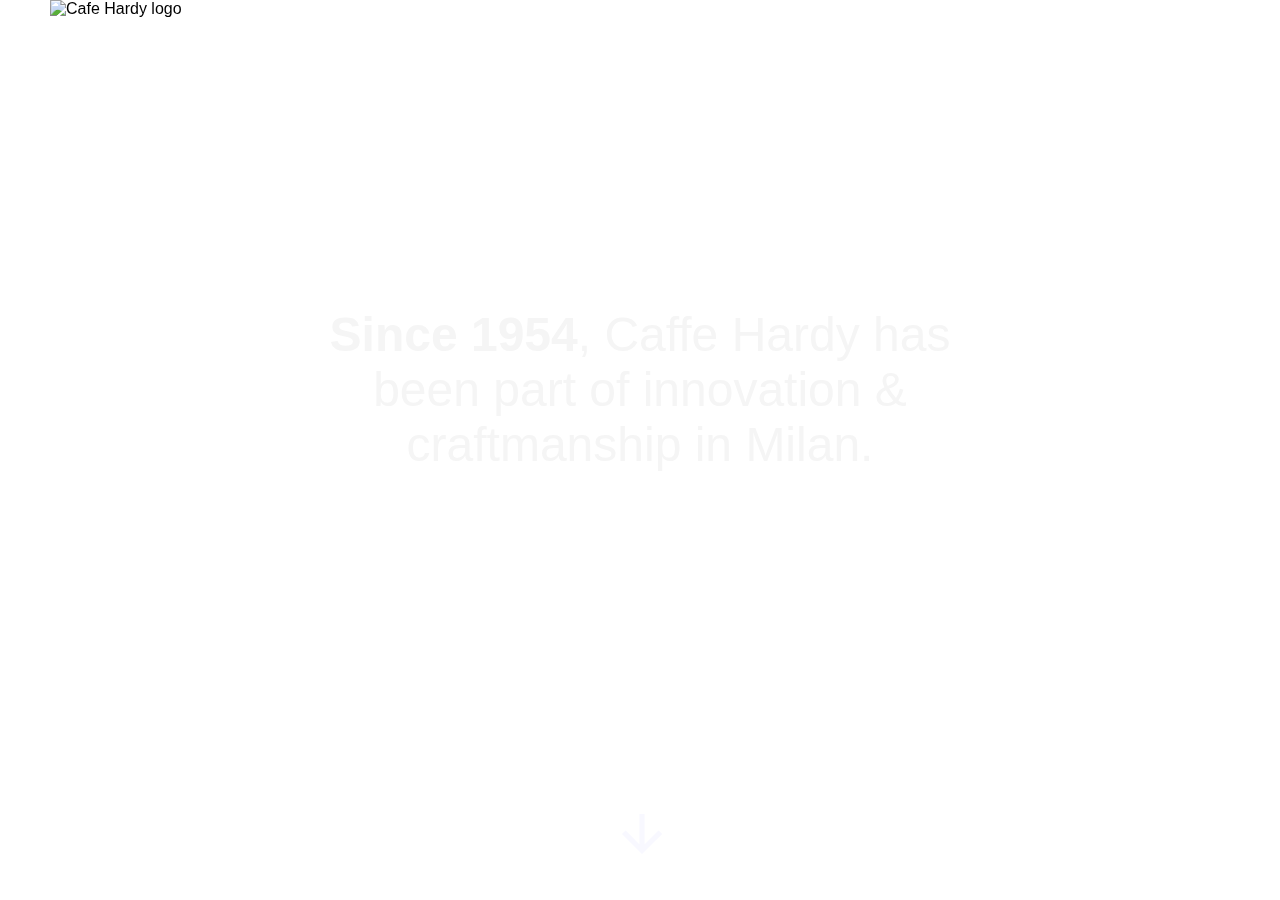
==== index.html @ 8653a629 "Responsiveness & Animation" ====
<!DOCTYPE html>
<html lang="en">

<head>
  <meta charset="UTF-8">
  <title>Caffe Hardy | Homepage</title>
  <link rel="stylesheet" href="style.css">
  <meta name="viewport" content="width=device-width,initial-scale=1.0">
  <link href="https://fonts.googleapis.com/icon?family=Material+Icons" rel="stylesheet">
</head>

<body>

  <!-- video -->
  
  <video autoplay muted loop id="myVideo">
    <source src="images/coffee-bean-mixing.mp4" type="video/mp4">
    Your browser does not support HTML5 video.
  </video>
 
  <!-- Header -->
  
  
  <header>
   
    <div class="logo">
      <img src="images/CH_Logo.jpg" alt="Cafe Hardy logo" width="125">
    </div>
    
    <div class="menu">
     
      <a href="#"><img src="images/CH_Menu.png" alt=""></a>
    </div>
    
  </header>
  
  <!-- Main -->
  
  <main class="container">
    <h1 class="main-heading"><span>Since 1954</span>, Caffe Hardy has been part of innovation & craftmanship in Milan.</h1>
    
    <div class="call-to-action">
      <a href="" class="cta">become a hardy cafe</a>
      <a href="" class="cta">buy coffee</a>
    </div>
  </main>
  
  <!-- Footer -->
  
  <footer>
    <a class="material-icons button-down">arrow_downward</a>
  </footer>
  
</body>
</html>
---- style.css ----
* {
  box-sizing: border-box;
  margin: 0;
  font-family: 'Helvetica', sans-serif;
}

#myVideo {
  position: fixed;
  right: 0;
  bottom: 0;
  min-height: 100vh;
  min-width: 100%;
  z-index: -1;
}

/* Header Style */

.logo {
  position: fixed;
  top: 0;
  left: 50px;
}

.menu {
  position: fixed;
  top: 75px;
  right: 50px;
}

/* Main */

.container {
  min-height: 100vh;
  
  display: flex;
  flex-flow: column nowrap;
  justify-content: center;
  align-items: center;
}

.main-heading {
  
  max-width: 700px;
  font-size: 3em;
  color: whitesmoke;
  font-weight: lighter;
  text-align: center;
}

.main-heading span {
  font-weight: bold
}

/* MEDIA QUERY : HEADING */

@media (max-width:1200px) {
  .main-heading {
    width: 90vw;
  }
}

@media (max-width:750px) {
  .main-heading {
    
    font-size: 2.5em;
    width: 90vw;
  }
}

/* CTA SECTION */

.call-to-action {
  display: flex;
  flex-flow: row nowrap;
  justify-content: center;
  align-items: center;
  
  
  margin-top: 50px;
}

.call-to-action :nth-child(2) {
  margin-left: 50px;
}

.cta {
  width: 310px;
  padding: 25px;
  text-align: center;
  
  color: white;
  text-decoration: none;
  text-transform: uppercase;
  border: 2px solid white;
  border-radius: 3px;
  
  letter-spacing: 2px;
}

.cta:hover {
  
  background-color: white;
  color: black;
  transition: all 300ms ease-in-out;
}

/* MEDIA QUERIES */
@media (max-width:750px) {
  .call-to-action {
    
      flex-flow: column nowrap;
      align-content: center;
  }
  
  .cta {
    margin: 0;
  }
  .call-to-action :nth-child(2) {
    margin: 50px 0 0 0;
  }
}

/* FOOTER */

footer {
    position: fixed;
    bottom: 0;
    left: calc(50% - 10px);
    
    margin-bottom: 50px;
}

.button-down {
  transform: scale(2.5);
  color: ghostwhite;
  
  /* animation */
  
  animation-name: up-down;
  animation-duration: 1s;
  animation-iteration-count: infinite;
  animation-timing-function: ease-in-out;
}

@keyframes up-down {
  0% {
    margin-bottom: 50px;
  }
  100% {
    margin-bottom: 25px;
  }
}
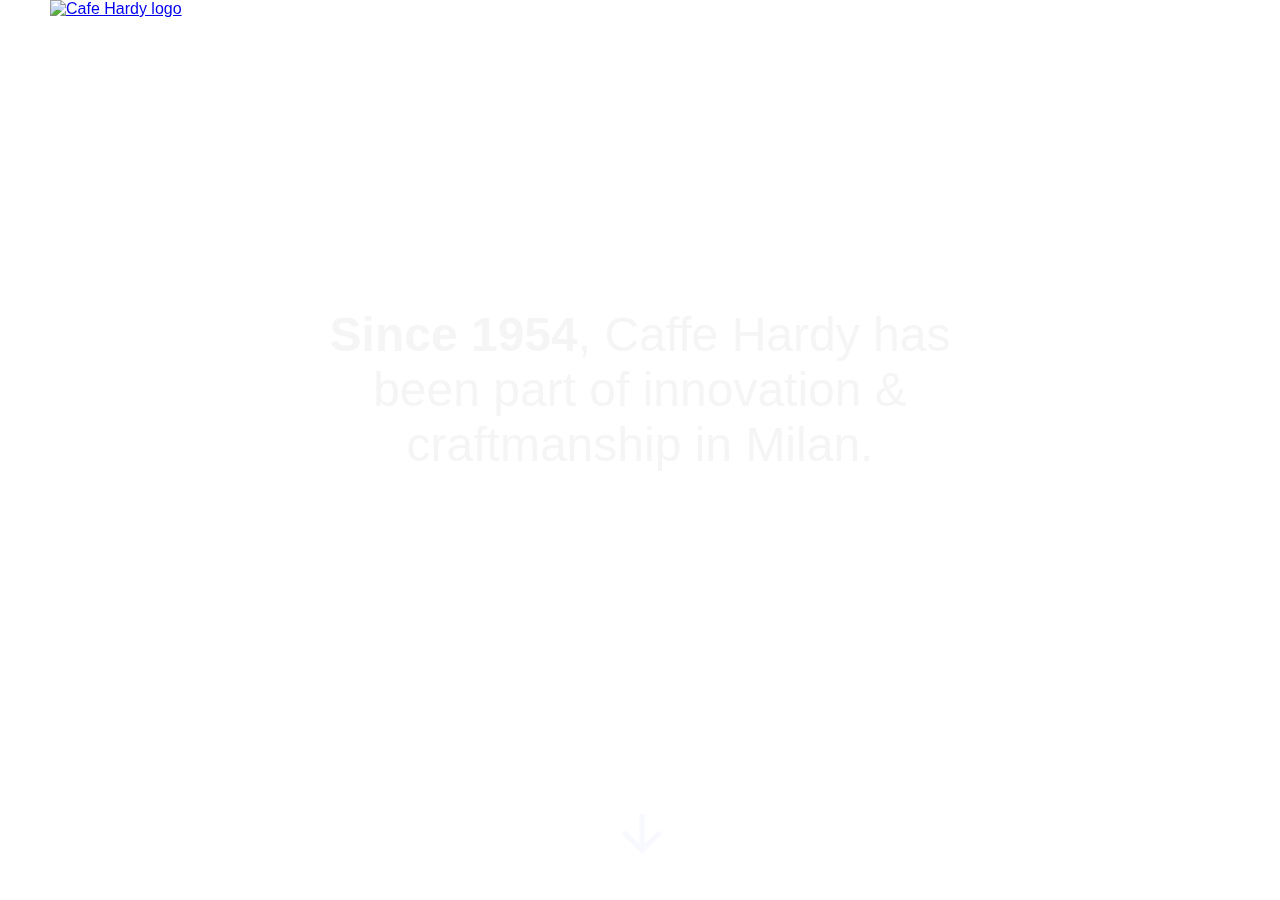
==== commit f013e3d7: "Merge branch 'master' of https://github.com/willigeek2018/hardycaffe.github.io" ====
--- a/index.html
+++ b/index.html
@@ -11,6 +11,31 @@
 
 <body>
 
+  <!-- hidden menu -->
+  <nav class="main-menu" id="mainMenu">
+   
+    <!-- button to close hidden menu -->
+    <button class="menu" id="menuCloseButton">
+      X
+    </button>
+    
+    <!-- content of the menu -->
+    <section class="menuItems">
+      <ul>
+        <li><a href="#"><span class="upperMenuItem">the coffee of Milan </span><br>Caffe Hardy</a></li>
+        <li><a href="/plp.html"><span class="upperMenuItem">Buy our coffee</span> <br> Hardy's store</a></li>
+        <li><a href="/people.html"><span class="upperMenuItem">Design collaboration</span><br> Hardy's culture</a></li>
+        <li><a href=""><span class="upperMenuItem">Find us</span><br> Bars & retailers</a></li>
+        <li><a href=""><span class="upperMenuItem">Businesses</span><br> Hardy's ambassadorr</a></li>
+      </ul>
+    </section>
+    
+    <div class="patternHardy">
+      <!-- background in css -->
+    </div>
+    
+  </nav>
+  
   <!-- video -->
   
   <video autoplay muted loop id="myVideo">
@@ -24,11 +49,10 @@
   <header>
    
     <div class="logo">
-      <img src="images/CH_Logo.jpg" alt="Cafe Hardy logo" width="125">
+      <a href="/"><img src="images/CH_Logo.jpg" alt="Cafe Hardy logo" width="125"></a>
     </div>
     
-    <div class="menu">
-     
+    <div class="menu" id="menuButton">
       <a href="#"><img src="images/CH_Menu.png" alt=""></a>
     </div>
     
@@ -40,8 +64,8 @@
     <h1 class="main-heading"><span>Since 1954</span>, Caffe Hardy has been part of innovation & craftmanship in Milan.</h1>
     
     <div class="call-to-action">
-      <a href="" class="cta">become a hardy cafe</a>
-      <a href="" class="cta">buy coffee</a>
+      <a href="/people.html" class="cta">become a hardy cafe</a>
+      <a href="/plp.html" class="cta">buy coffee</a>
     </div>
   </main>
   
@@ -50,6 +74,8 @@
   <footer>
     <a class="material-icons button-down">arrow_downward</a>
   </footer>
-  
+
+  <!-- Include the JS -->
+  <script src="script.js"></script>
 </body>
 </html>--- a/style.css
+++ b/style.css
@@ -11,6 +11,85 @@
   min-height: 100vh;
   min-width: 100%;
   z-index: -1;
+}
+
+/* Main Menu */
+
+.main-menu {
+  position: fixed;
+  top: 0;
+  left: 65%;
+  right: 0;
+  bottom: 0;
+  
+  z-index: 31;
+  
+  background: #fff;
+  
+  transform: translateX(100%);
+  transition: transform 300ms ease-out;
+}
+
+.menuItems {
+  border: 1px solid red;
+  height: 80vh;
+  display: flex;
+  justify-content: center;
+  align-items: center;
+}
+
+.menuItems ul{
+  list-style: none;
+  padding: 0;
+}
+
+.menuItems ul li a {
+  display: inline-block;
+
+  text-decoration: none;
+  font-size: 2em;
+  padding: 15px 30px 15px 70px;
+  font-weight: 100;
+  
+  color: #707070;
+  text-transform: uppercase;
+}
+
+.upperMenuItem{
+  font-size: .4em;
+  letter-spacing: 4px;
+  font-weight: 300;
+  
+  color: #cc8759;
+}
+
+.patternHardy{
+  height: 20vh;
+
+  background-image: url(images/patterns.svg);
+  background-size: cover;
+  background-repeat: no-repeat;
+}
+
+.main-menu button {
+  border: 2px solid #664e4c;
+  padding: 15px 25px;
+  font-size: 1.2em;
+  color: #664e4c;
+  
+  border-radius: 2px;
+  
+  transition: all 300ms ease-in-out;
+}
+
+.main-menu button:hover {
+  background-color: #664e4c;
+  color: white;
+}
+
+
+.main-menu.open-menu {
+  transform: translateX(0);
 }
 
 /* Header Style */
@@ -140,6 +219,7 @@
   animation-duration: 1s;
   animation-iteration-count: infinite;
   animation-timing-function: ease-in-out;
+  animation-direction: alternate-reverse;
 }
 
 @keyframes up-down {
